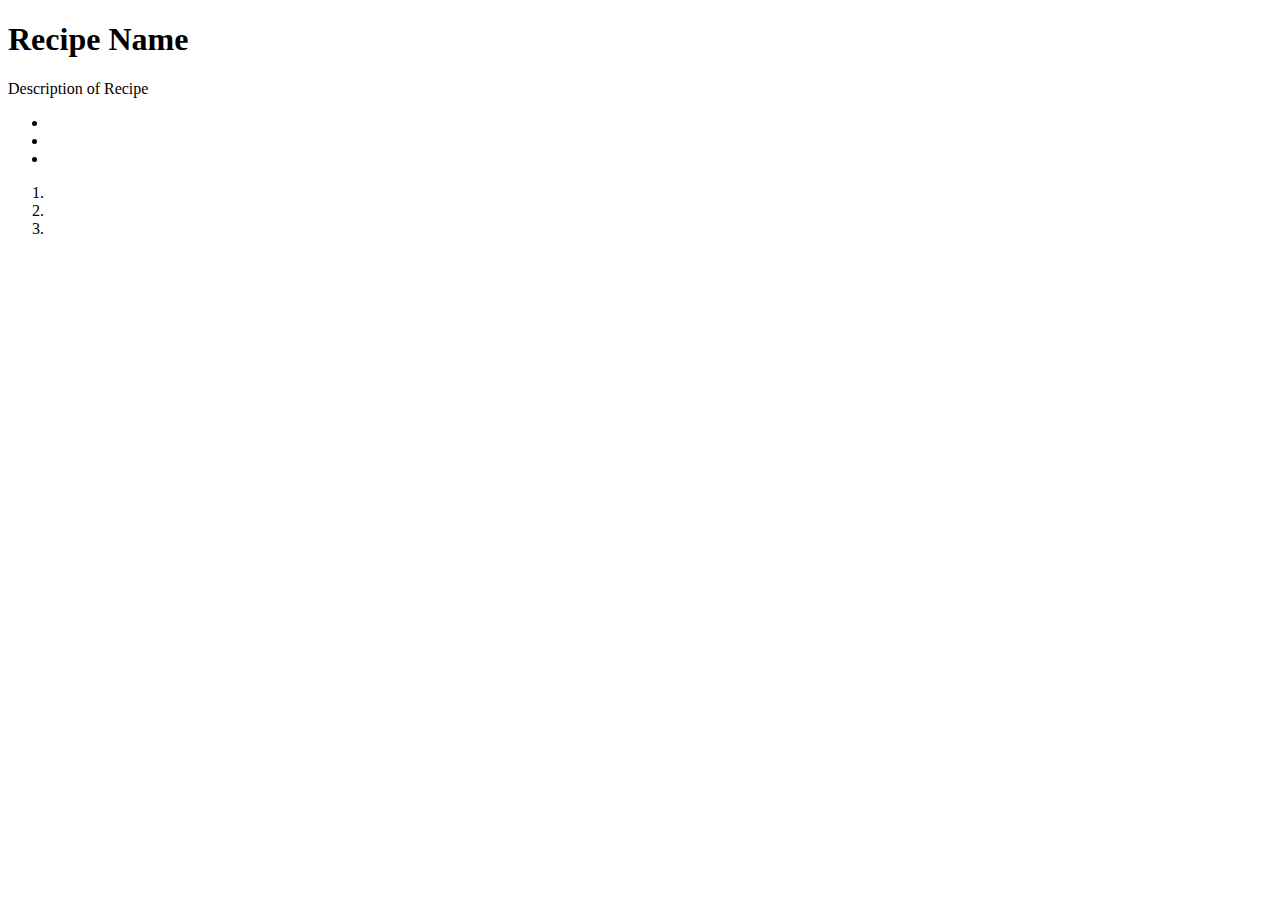
==== pages/recipe1.html @ dc4cbcc8 "Updated: README Description, Created: native link to recipe pages and template for the recipe page." ====
<!DOCTYPE html>
<html lang="en">
<head>
    <meta charset="UTF-8">
    <meta name="viewport" content="width=device-width, initial-scale=1.0">
    <title>Recipe 1</title>
</head>

<body>
    <h1>Recipe Name</h1>
    <p>Description of Recipe</p>

    <ul>
        <li></li>
        <li></li>
        <li></li>
    </ul>

    <ol>
        <li></li>
        <li></li>
        <li></li>
    </ol>
</body>
</html>
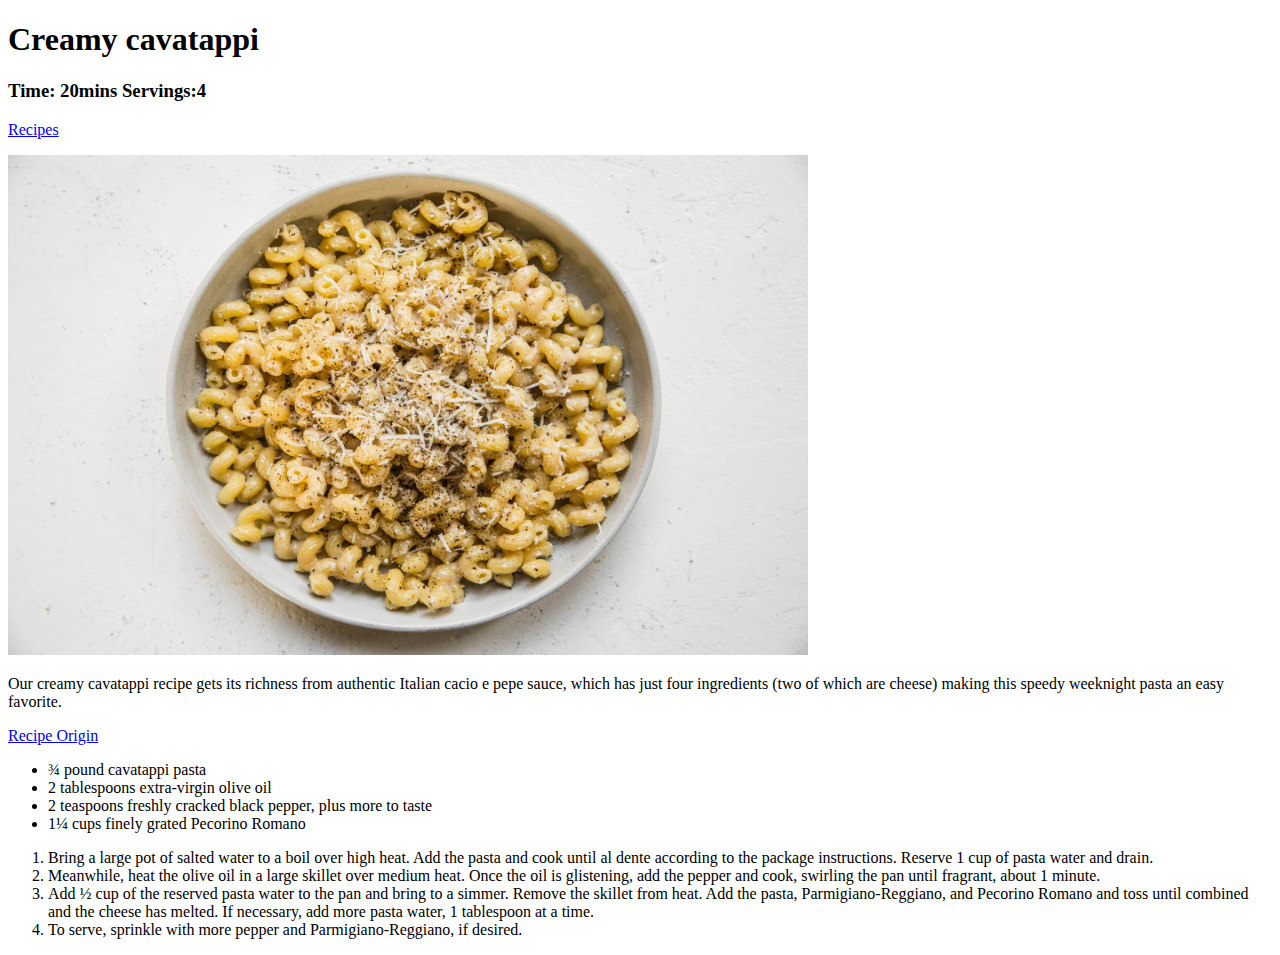
==== commit f9218b63: "Updated and Created: 3 template recipes pages and populated with relevant pasta recipes and images" ====
--- a/pages/recipe1.html
+++ b/pages/recipe1.html
@@ -7,19 +7,43 @@
 </head>
 
 <body>
-    <h1>Recipe Name</h1>
-    <p>Description of Recipe</p>
+    <h1>Creamy cavatappi</h1>
+    <h3>Time: 20mins Servings:4</h3>
+    <p>
+        <a href="../index.html">Recipes</a>
+    </p>
+    <img src="../images/Creamy-Cavatappi.jpeg" width="800" height="500"/>
+    <p>
+        Our creamy cavatappi recipe gets its richness from authentic Italian cacio e pepe sauce, which has just four ingredients (two of which are cheese) making this speedy weeknight pasta an easy favorite.
+    </p>
 
+    <p>
+        <a href="https://themodernproper.com/creamy-cavatappi" target="_blank" rel="noopener noreferrer">Recipe Origin</a>
+    </p>
+    
     <ul>
-        <li></li>
-        <li></li>
-        <li></li>
+        <li>¾ pound cavatappi pasta</li>
+        <li>2 tablespoons extra-virgin olive oil</li>
+        <li>2 teaspoons freshly cracked black pepper, plus more to taste</li>
+        <li>1¼ cups finely grated Pecorino Romano</li>
     </ul>
 
     <ol>
-        <li></li>
-        <li></li>
-        <li></li>
+        <li>
+            Bring a large pot of salted water to a boil over high heat. Add the pasta and cook until al dente according to the package instructions. 
+            Reserve 1 cup of pasta water and drain.
+        </li>
+        <li>
+            Meanwhile, heat the olive oil in a large skillet over medium heat. Once the oil is glistening, 
+            add the pepper and cook, swirling the pan until fragrant, about 1 minute. 
+        </li>
+        <li>
+            Add ½ cup of the reserved pasta water to the pan and bring to a simmer. 
+            Remove the skillet from heat. Add the pasta, Parmigiano-Reggiano, and Pecorino Romano and toss until combined and the cheese has melted. If necessary, add more pasta water, 1 tablespoon at a time.
+        </li>
+        <li>
+            To serve, sprinkle with more pepper and Parmigiano-Reggiano, if desired.
+        </li>
     </ol>
 </body>
 </html>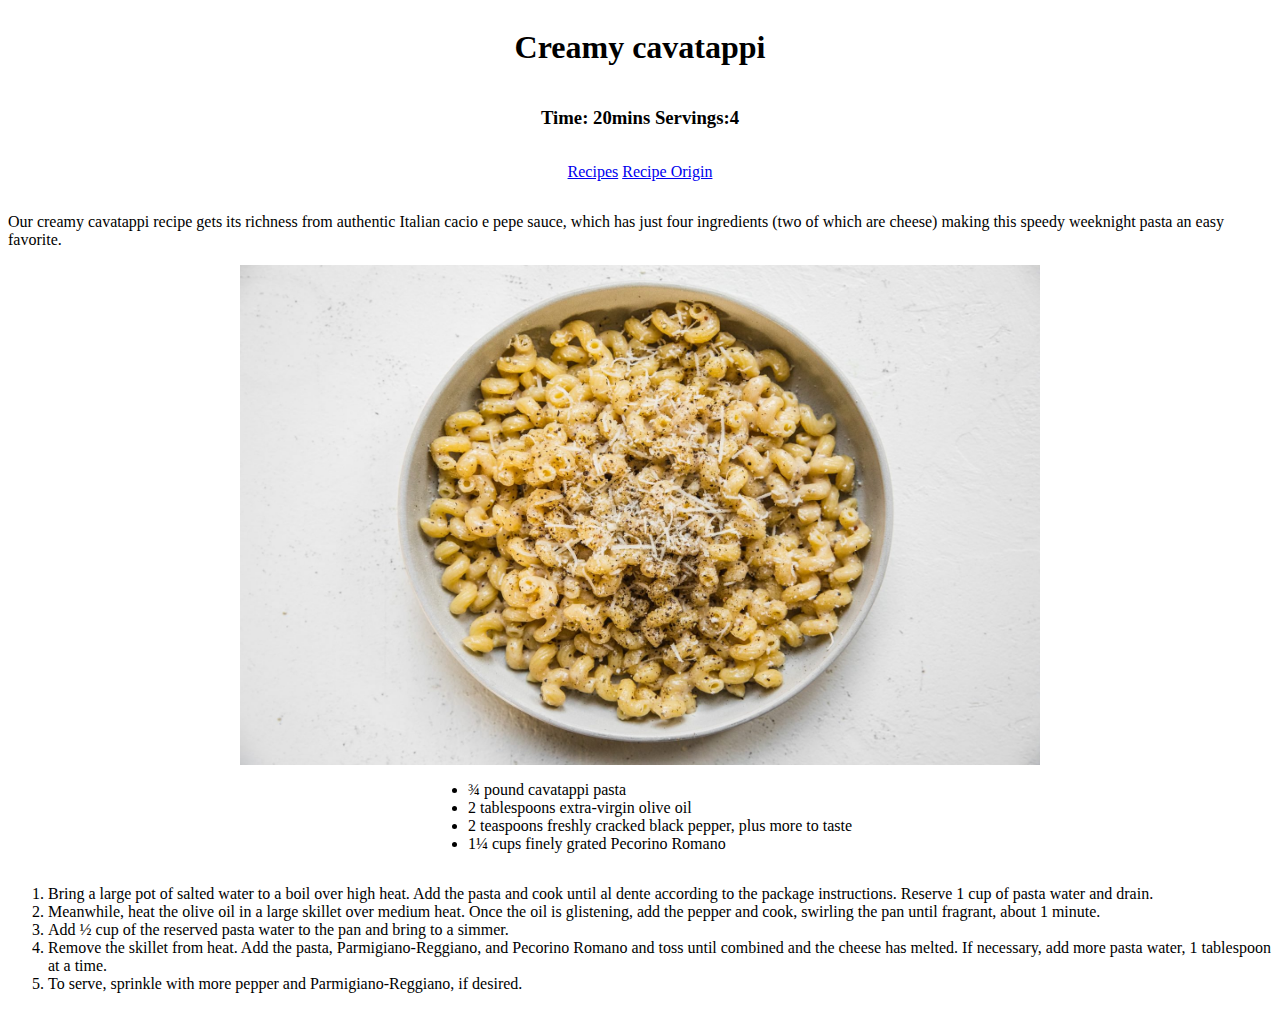
==== commit 0230c9e9: "Update: Minor CSS tweaks to format and adding containers" ====
--- a/pages/recipe1.html
+++ b/pages/recipe1.html
@@ -3,47 +3,52 @@
 <head>
     <meta charset="UTF-8">
     <meta name="viewport" content="width=device-width, initial-scale=1.0">
-    <title>Recipe 1</title>
+    <title>The Pasta Website</title>
+    <link rel="stylesheet" href="../recipe.css">
 </head>
 
 <body>
-    <h1>Creamy cavatappi</h1>
-    <h3>Time: 20mins Servings:4</h3>
-    <p>
-        <a href="../index.html">Recipes</a>
-    </p>
-    <img src="../images/Creamy-Cavatappi.jpeg" width="800" height="500"/>
-    <p>
-        Our creamy cavatappi recipe gets its richness from authentic Italian cacio e pepe sauce, which has just four ingredients (two of which are cheese) making this speedy weeknight pasta an easy favorite.
-    </p>
+    <div class="container">
+        <h1>Creamy cavatappi</h1>
+        <h3>Time: 20mins Servings:4</h3>
+        <p>
+            <a href="../index.html">Recipes</a>
+            <a href="https://themodernproper.com/creamy-cavatappi" target="_blank" rel="noopener noreferrer">Recipe Origin</a>
+        </p>
+        <p>
+            Our creamy cavatappi recipe gets its richness from authentic Italian cacio e pepe sauce, which has just four ingredients (two of which are cheese) making this speedy weeknight pasta an easy favorite.
+        </p>
 
-    <p>
-        <a href="https://themodernproper.com/creamy-cavatappi" target="_blank" rel="noopener noreferrer">Recipe Origin</a>
-    </p>
-    
-    <ul>
-        <li>¾ pound cavatappi pasta</li>
-        <li>2 tablespoons extra-virgin olive oil</li>
-        <li>2 teaspoons freshly cracked black pepper, plus more to taste</li>
-        <li>1¼ cups finely grated Pecorino Romano</li>
-    </ul>
+        <img src="../images/Creamy-Cavatappi.jpeg" width="800" height="500"/>
+        
+        <div class="list-container">
+            <ul>
+                <li>¾ pound cavatappi pasta</li>
+                <li>2 tablespoons extra-virgin olive oil</li>
+                <li>2 teaspoons freshly cracked black pepper, plus more to taste</li>
+                <li>1¼ cups finely grated Pecorino Romano</li>
+            </ul>
 
-    <ol>
-        <li>
-            Bring a large pot of salted water to a boil over high heat. Add the pasta and cook until al dente according to the package instructions. 
-            Reserve 1 cup of pasta water and drain.
-        </li>
-        <li>
-            Meanwhile, heat the olive oil in a large skillet over medium heat. Once the oil is glistening, 
-            add the pepper and cook, swirling the pan until fragrant, about 1 minute. 
-        </li>
-        <li>
-            Add ½ cup of the reserved pasta water to the pan and bring to a simmer. 
-            Remove the skillet from heat. Add the pasta, Parmigiano-Reggiano, and Pecorino Romano and toss until combined and the cheese has melted. If necessary, add more pasta water, 1 tablespoon at a time.
-        </li>
-        <li>
-            To serve, sprinkle with more pepper and Parmigiano-Reggiano, if desired.
-        </li>
-    </ol>
+            <ol>
+                <li>
+                    Bring a large pot of salted water to a boil over high heat. Add the pasta and cook until al dente according to the package instructions. 
+                    Reserve 1 cup of pasta water and drain.
+                </li>
+                <li>
+                    Meanwhile, heat the olive oil in a large skillet over medium heat. Once the oil is glistening, 
+                    add the pepper and cook, swirling the pan until fragrant, about 1 minute. 
+                </li>
+                <li>
+                    Add ½ cup of the reserved pasta water to the pan and bring to a simmer. 
+                </li>
+                <li>
+                    Remove the skillet from heat. Add the pasta, Parmigiano-Reggiano, and Pecorino Romano and toss until combined and the cheese has melted. If necessary, add more pasta water, 1 tablespoon at a time.
+                </li>
+                <li>
+                    To serve, sprinkle with more pepper and Parmigiano-Reggiano, if desired.
+                </li>
+            </ol>
+        </div>
+    </div>
 </body>
 </html>--- a/recipe.css
+++ b/recipe.css
@@ -0,0 +1,13 @@
+.container {
+    display: flex;
+    flex-direction: column;
+    justify-content: center;
+    align-items: center;
+}
+
+.list-container {
+    display: flex;
+    flex-direction: column;
+    justify-content: center;
+    align-items: center;
+}
